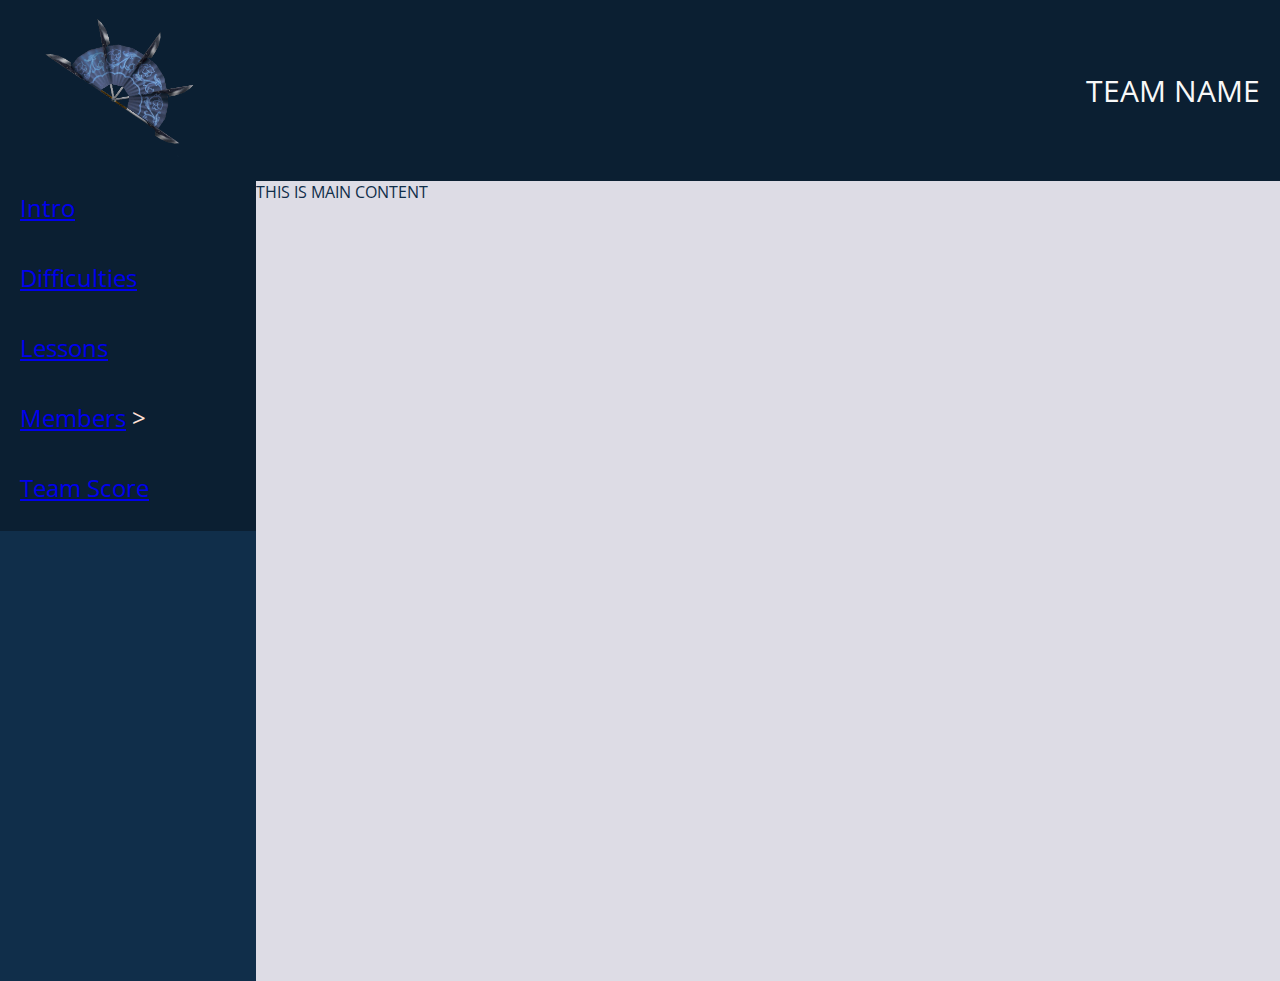
==== katana-difficulties.html @ 98115343 "logo set" ====
<!DOCTYPE html>
<html lang="en">
<head>
    <meta charset="UTF-8">
    <meta http-equiv="X-UA-Compatible" content="IE=edge">
    <meta name="viewport" content="width=device-width, initial-scale=1.0">
    <link rel="stylesheet" href="style.css">
    <title>Katana</title>
</head>
<body>
    <div class="navbar">
        <div class="icon">  <img
            src="./images/Logo.png"
            alt="FanKatana" width="200"
          /></div>
        <div class="team-name">TEAM NAME</div>
    </div>
    <div class="main-window">
        <div class="sidebar">
            <div class="side-item">
                <a href="./index.html">Intro</a>
                <!-- * Intro of the team 
                * Plan for the week -->
            </div>
            <div class="side-item">
                <!--add icon  -->
                <a href="./katana-difficulties.html">Difficulties</a>
                <!-- * Difficulties encountered while battling through the katas -->
            </div>
            <div class="side-item">
                <!--add icon  -->
                <a href="./katana-lessons.html">Lessons</a>
                <!-- * Lessons learned -->
            </div>
            <div class="side-item">
                <!--add icon  -->
                <a href="./katana-members.html">Members</a>                
                <!--add submembers-->>
            </div>
            <div class="side-item">
                <!--add icon  -->
                <a href="./katana-team.html">Team Score</a>  
                <!-- * Page for each team member showing his total score and a table with all the katas finished incl. their kyu rank. -->
            </div>
        </div>
        <div class="main-content">
            THIS IS MAIN CONTENT
            <!-- Page for the whole team with its final score -->
        </div>   
    </div> 
</body>
</html>
---- style.css ----
@import url('https://fonts.googleapis.com/css2?family=Open+Sans&display=swap');

:root {
    --color-oxford-blue: #0B1F32;
    --color-prussian-blue: #102E4A;
    --color-gainsboro: #DDDCE5;
    --color-cultured: #F8F8F8;
    --color-light-coral: #F07F7F;
    --color-misty-rose: #FFE0D6;
}
html {
    box-sizing: border-box;
    font-family: 'Open Sans', sans-serif;
    color: var(--color-prussian-blue);
    
}

body {
    min-height: 100vh;
    margin: 0;
    padding: 0;
}
.main-window{
    display: flex;
    align-items: stretch;
    min-height: 800px;
}
.navbar{
    align-items: center;
    background-color: var(--color-oxford-blue);
    color: var(--color-cultured);
    display: flex;
    font-size: 30px;
    justify-content: space-between;
    padding: 7px 20px;
}
.sidebar {
    background-color: var(--color-prussian-blue);
    color: var(--color-misty-rose);
    font-size: 24px;
    flex-basis: 20%;
}
.side-item {
    background-color: var(--color-oxford-blue);
    padding: 10px 20px;
    min-height: 50px;
}
.main-content {
    background-color: var(--color-gainsboro);
    flex-grow: 1;
}
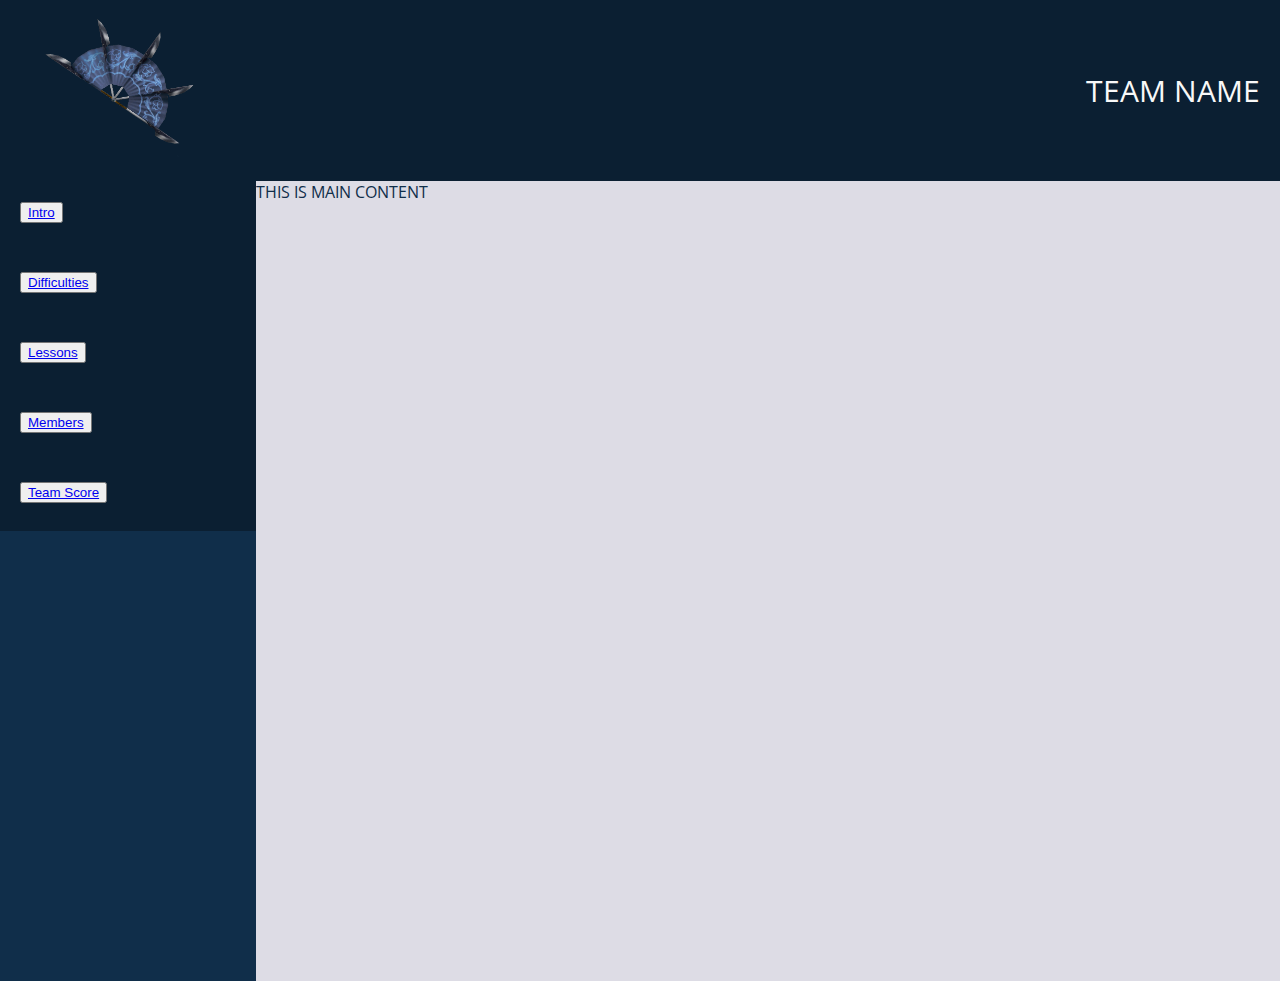
==== commit 23e21662: "added Buttons" ====
--- a/katana-difficulties.html
+++ b/katana-difficulties.html
@@ -18,28 +18,28 @@
     <div class="main-window">
         <div class="sidebar">
             <div class="side-item">
-                <a href="./index.html">Intro</a>
+                <button><a href="./index.html">Intro</a></button>
                 <!-- * Intro of the team 
                 * Plan for the week -->
             </div>
             <div class="side-item">
                 <!--add icon  -->
-                <a href="./katana-difficulties.html">Difficulties</a>
+                <button><a href="./katana-difficulties.html">Difficulties</a></button>
                 <!-- * Difficulties encountered while battling through the katas -->
             </div>
             <div class="side-item">
                 <!--add icon  -->
-                <a href="./katana-lessons.html">Lessons</a>
+                <button><a href="./katana-lessons.html">Lessons</a></button>
                 <!-- * Lessons learned -->
             </div>
             <div class="side-item">
                 <!--add icon  -->
-                <a href="./katana-members.html">Members</a>                
-                <!--add submembers-->>
+                <button><a href="./katana-members.html">Members</a>  </button>              
+                <!--add submembers-->
             </div>
             <div class="side-item">
                 <!--add icon  -->
-                <a href="./katana-team.html">Team Score</a>  
+                <button><a href="./katana-team.html">Team Score</a></button>  
                 <!-- * Page for each team member showing his total score and a table with all the katas finished incl. their kyu rank. -->
             </div>
         </div>
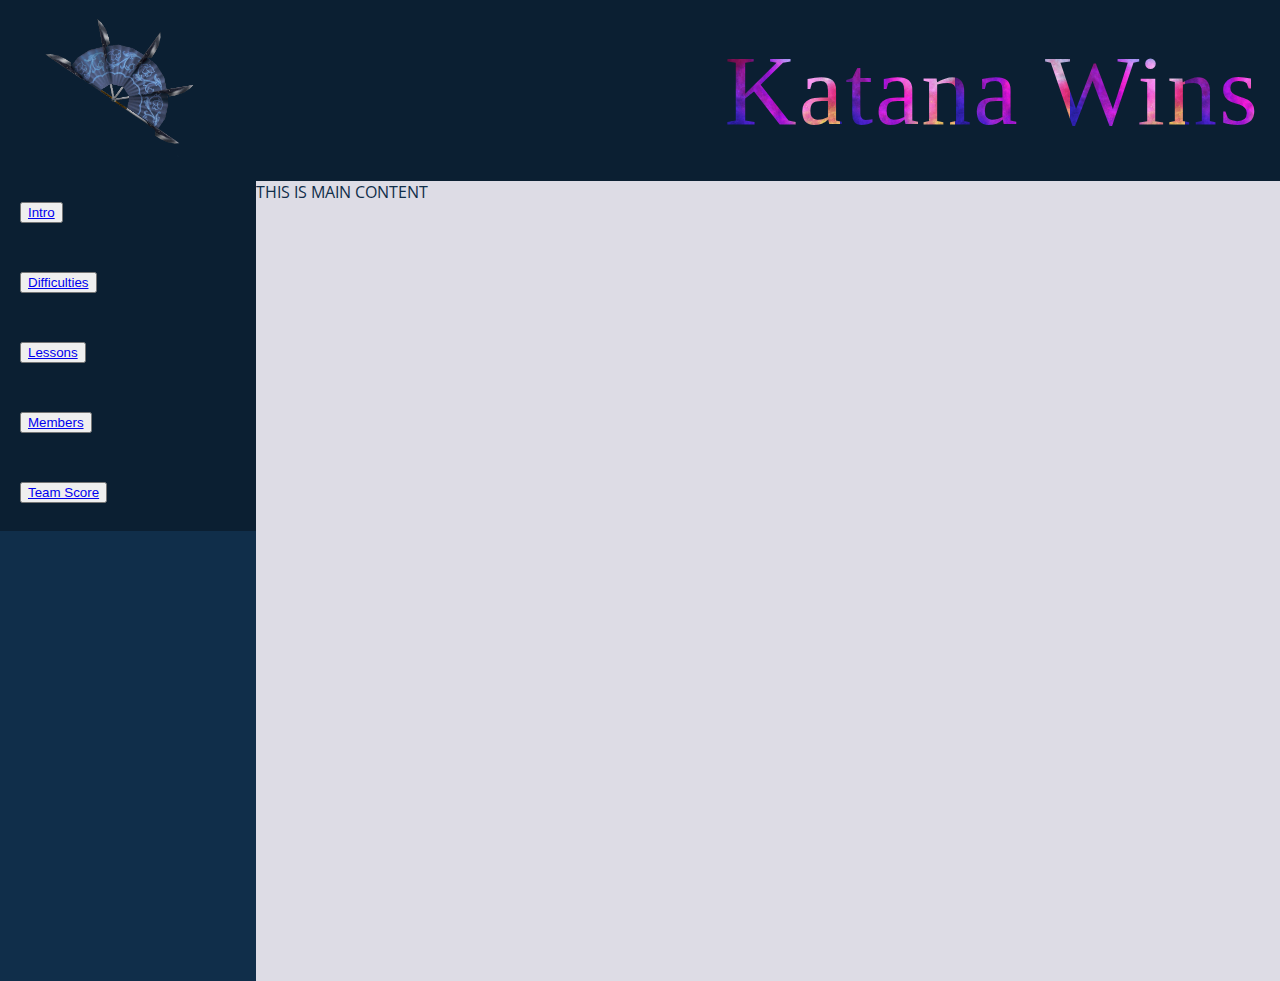
==== commit fb81e5f1: "TeamName" ====
--- a/katana-difficulties.html
+++ b/katana-difficulties.html
@@ -13,7 +13,7 @@
             src="./images/Logo.png"
             alt="FanKatana" width="200"
           /></div>
-        <div class="team-name">TEAM NAME</div>
+        <div class="team-name">Katana Wins</div>
     </div>
     <div class="main-window">
         <div class="sidebar">
--- a/style.css
+++ b/style.css
@@ -48,4 +48,18 @@
 .main-content {
     background-color: var(--color-gainsboro);
     flex-grow: 1;
+}
+.team-name {
+    background: url("./images/sky3.jpg");
+   -webkit-background-clip: text ;
+   background-clip: text;
+   color: transparent;
+  font-style: normal;
+  font-size: 100px;
+  letter-spacing: 2px;
+  line-height: 1,5;
+  font-family:cursive ;
+  background-size:contain ;
+  width: auto
+  
 }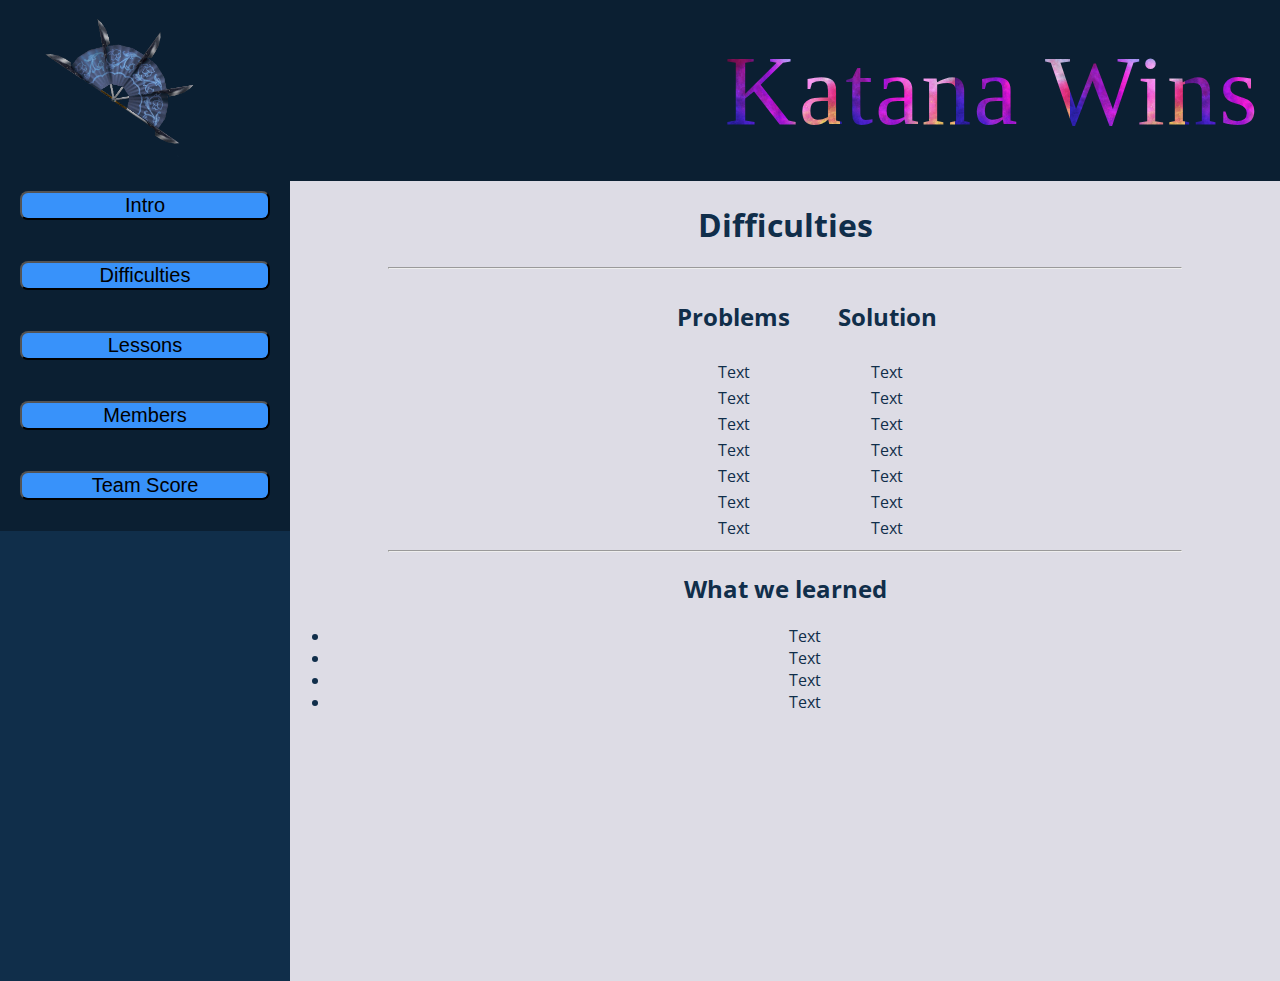
==== commit 476eff00: "pretty" ====
--- a/katana-difficulties.html
+++ b/katana-difficulties.html
@@ -44,7 +44,62 @@
             </div>
         </div>
         <div class="main-content">
-            THIS IS MAIN CONTENT
+            <center>
+           <h1> Difficulties</h1>
+       
+        <hr width="80%">
+        <table bgcolor="">
+            <th width="200">
+                <thead >
+                <tr>
+                    <th>
+                        <h2>Problems</h2>
+                    </th>
+                    <th><h2>Solution </h2></th>
+                </tr>
+            </thead>
+            <tbody>
+                <tr align="center">
+                    <td> Text</td>
+                    <td> Text</td>
+                </tr>
+                <tr align="center">
+                    <td> Text</td>
+                    <td> Text</td>
+                </tr>
+                <tr align="center">
+                    <td> Text</td>
+                    <td> Text</td>
+                </tr>
+                <tr align="center">
+                    <td> Text</td>
+                    <td> Text</td>
+                </tr>
+                <tr align="center">
+                    <td> Text</td>
+                    <td> Text</td>
+                </tr>
+                <tr align="center">
+                    <td> Text</td>
+                    <td> Text</td>
+                </tr>
+                <tr align="center">
+                    <td> Text</td>
+                    <td> Text</td>
+                </tr>
+
+            </tbody>
+        </table>
+        <hr width="80%">
+        <h2>What we learned</h2>
+        <ul>
+            <li> Text </li>
+            <li> Text </li>
+            <li> Text </li>
+            <li> Text </li>
+        </ul>
+       
+    </center>
             <!-- Page for the whole team with its final score -->
         </div>   
     </div> 
--- a/style.css
+++ b/style.css
@@ -1,65 +1,83 @@
-@import url('https://fonts.googleapis.com/css2?family=Open+Sans&display=swap');
+@import url("https://fonts.googleapis.com/css2?family=Open+Sans&display=swap");
 
 :root {
-    --color-oxford-blue: #0B1F32;
-    --color-prussian-blue: #102E4A;
-    --color-gainsboro: #DDDCE5;
-    --color-cultured: #F8F8F8;
-    --color-light-coral: #F07F7F;
-    --color-misty-rose: #FFE0D6;
+  --color-oxford-blue: #0b1f32;
+  --color-prussian-blue: #102e4a;
+  --color-gainsboro: #dddce5;
+  --color-cultured: #f8f8f8;
+  --color-light-coral: #f07f7f;
+  --color-misty-rose: #ffe0d6;
 }
 html {
-    box-sizing: border-box;
-    font-family: 'Open Sans', sans-serif;
-    color: var(--color-prussian-blue);
-    
+  box-sizing: border-box;
+  font-family: "Open Sans", sans-serif;
+  color: var(--color-prussian-blue);
 }
 
 body {
-    min-height: 100vh;
-    margin: 0;
-    padding: 0;
+  min-height: 100vh;
+  margin: 0;
+  padding: 0;
 }
-.main-window{
-    display: flex;
-    align-items: stretch;
-    min-height: 800px;
+
+button {
+  font-size: 20px;
+  width: 250px;
+  background-color: rgb(56, 146, 250);
+  border-radius: 8px;
+  height: fit-content;
 }
-.navbar{
-    align-items: center;
-    background-color: var(--color-oxford-blue);
-    color: var(--color-cultured);
-    display: flex;
-    font-size: 30px;
-    justify-content: space-between;
-    padding: 7px 20px;
+
+button:hover {
+  background-color: rgb(37, 57, 238);
+}
+
+a {
+  color: black;
+  text-decoration: none;
+}
+
+.main-window {
+  display: flex;
+  align-items: stretch;
+  min-height: 800px;
+}
+.navbar {
+  align-items: center;
+  background-color: var(--color-oxford-blue);
+  color: var(--color-cultured);
+  display: flex;
+  font-size: 30px;
+  justify-content: space-between;
+  padding: 7px 20px;
 }
 .sidebar {
-    background-color: var(--color-prussian-blue);
-    color: var(--color-misty-rose);
-    font-size: 24px;
-    flex-basis: 20%;
+  background-color: var(--color-prussian-blue);
+  color: var(--color-misty-rose);
+  font-size: 24px;
+  flex-basis: 20%;
 }
 .side-item {
-    background-color: var(--color-oxford-blue);
-    padding: 10px 20px;
-    min-height: 50px;
+  background-color: var(--color-oxford-blue);
+  padding: 10px 20px;
+  min-height: 50px;
+  display: flex;
+  justify-content: center;
 }
 .main-content {
-    background-color: var(--color-gainsboro);
-    flex-grow: 1;
+  background-color: var(--color-gainsboro);
+  flex-grow: 1;
 }
 .team-name {
-    background: url("./images/sky3.jpg");
-   -webkit-background-clip: text ;
-   background-clip: text;
-   color: transparent;
+  background: url("./images/sky3.jpg");
+  -webkit-background-clip: text;
+  background-clip: text;
+  color: transparent;
   font-style: normal;
   font-size: 100px;
   letter-spacing: 2px;
-  line-height: 1,5;
-  font-family:cursive ;
-  background-size:contain ;
-  width: auto
-  
-}+  line-height: 1, 5;
+  font-family: cursive;
+  background-size: contain;
+  width: auto;
+}
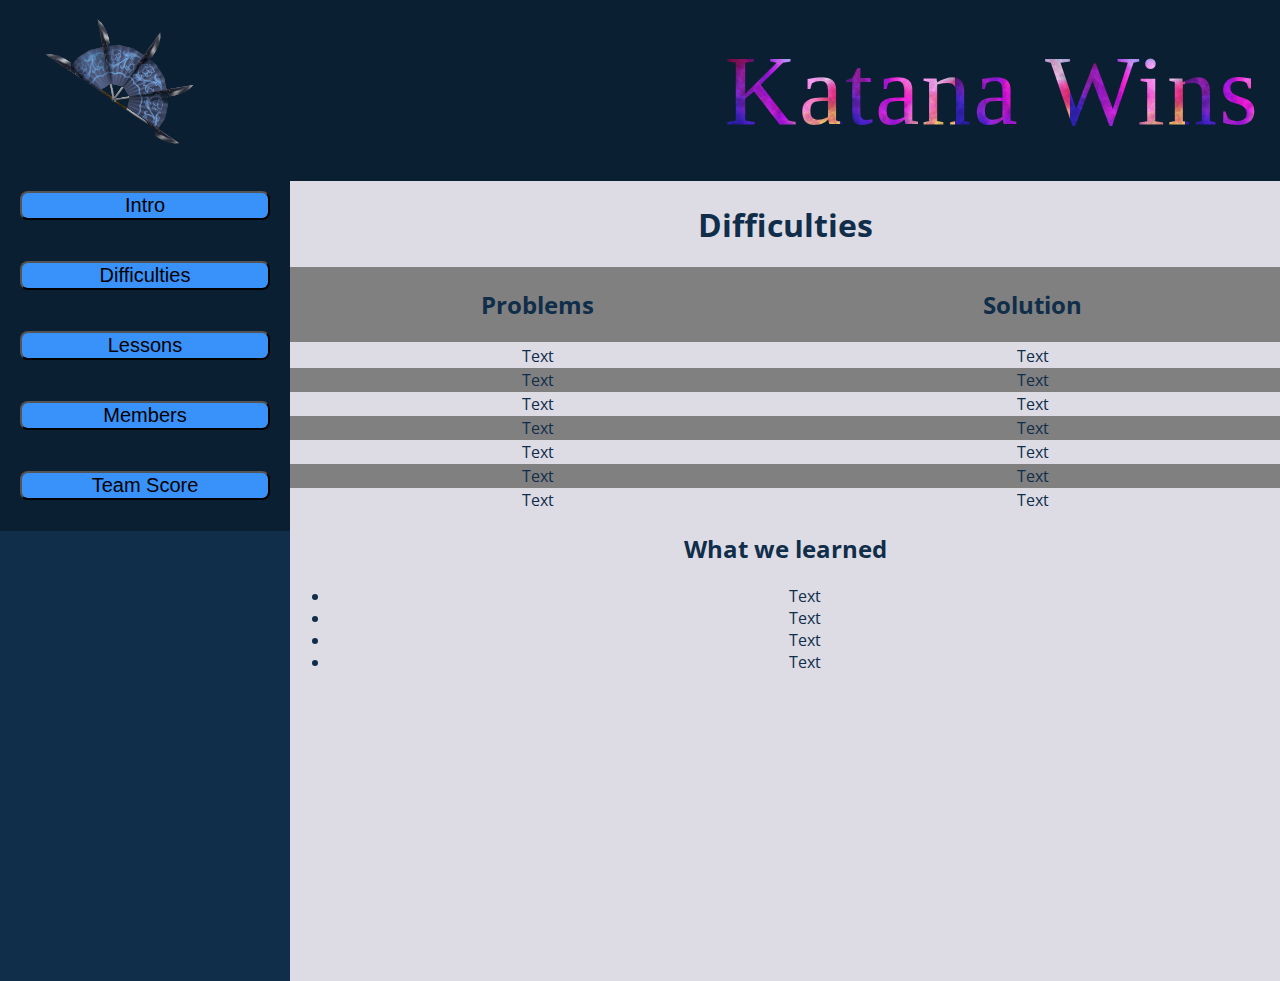
==== commit 9dd69c67: "tables" ====
--- a/katana-difficulties.html
+++ b/katana-difficulties.html
@@ -4,7 +4,7 @@
     <meta charset="UTF-8">
     <meta http-equiv="X-UA-Compatible" content="IE=edge">
     <meta name="viewport" content="width=device-width, initial-scale=1.0">
-    <link rel="stylesheet" href="style.css">
+    <link rel="stylesheet" href="styleS.css">
     <title>Katana</title>
 </head>
 <body>
@@ -47,50 +47,51 @@
             <center>
            <h1> Difficulties</h1>
        
-        <hr width="80%">
-        <table bgcolor="">
-            <th width="200">
+        <div>
+        <table class="SproTable" width ="100%">
+            <th>
                 <thead >
-                <tr>
-                    <th>
-                        <h2>Problems</h2>
+                <tr bgcolor="gray">
+                    <th width="300" class="SproTable" >
+                        <h2 >Problems</h2>
                     </th>
-                    <th><h2>Solution </h2></th>
+                    <th width="300" class="SproTable"><h2>Solution </h2></th>
                 </tr>
             </thead>
             <tbody>
                 <tr align="center">
-                    <td> Text</td>
-                    <td> Text</td>
+                    <td class="SproTable"> Text</td>
+                    <td class="SproTable"> Text</td>
+                </tr>
+                <tr align="center" bgcolor="gray">
+                    <td class="SproTable"> Text</td>
+                    <td class="SproTable"> Text</td>
                 </tr>
                 <tr align="center">
-                    <td> Text</td>
-                    <td> Text</td>
+                    <td class="SproTable"> Text</td>
+                    <td class="SproTable"> Text</td>
                 </tr>
-                <tr align="center">
-                    <td> Text</td>
-                    <td> Text</td>
+                <tr align="center" bgcolor="gray">
+                    <td class="SproTable"> Text</td>
+                    <td class="SproTable"> Text</td>
                 </tr>
-                <tr align="center">
-                    <td> Text</td>
-                    <td> Text</td>
+                <tr align="center" >
+                    <td class="SproTable"> Text</td>
+                    <td class="SproTable"> Text</td>
                 </tr>
-                <tr align="center">
-                    <td> Text</td>
-                    <td> Text</td>
+                <tr align="center" bgcolor="gray">
+                    <td class="SproTable"> Text</td>
+                    <td class="SproTable"> Text</td>
                 </tr>
-                <tr align="center">
-                    <td> Text</td>
-                    <td> Text</td>
-                </tr>
-                <tr align="center">
-                    <td> Text</td>
-                    <td> Text</td>
+                <tr align="center" >
+                    <td class="SproTable"> Text</td>
+                    <td class="SproTable"> Text</td>
                 </tr>
 
             </tbody>
         </table>
-        <hr width="80%">
+    </div>
+       
         <h2>What we learned</h2>
         <ul>
             <li> Text </li>
--- a/styleS.css
+++ b/styleS.css
@@ -0,0 +1,88 @@
+@import url("https://fonts.googleapis.com/css2?family=Open+Sans&display=swap");
+
+:root {
+  --color-oxford-blue: #0b1f32;
+  --color-prussian-blue: #102e4a;
+  --color-gainsboro: #dddce5;
+  --color-cultured: #f8f8f8;
+  --color-light-coral: #f07f7f;
+  --color-misty-rose: #ffe0d6;
+}
+html {
+  box-sizing: border-box;
+  font-family: "Open Sans", sans-serif;
+  color: var(--color-prussian-blue);
+}
+
+body {
+  min-height: 100vh;
+  margin: 0;
+  padding: 0;
+}
+
+button {
+  font-size: 20px;
+  width: 250px;
+  background-color: rgb(56, 146, 250);
+  border-radius: 8px;
+  height: fit-content;
+}
+
+button:hover {
+  background-color: rgb(37, 57, 238);
+}
+
+a {
+  color: black;
+  text-decoration: none;
+}
+
+.main-window {
+  display: flex;
+  align-items: stretch;
+  min-height: 800px;
+}
+.navbar {
+  align-items: center;
+  background-color: var(--color-oxford-blue);
+  color: var(--color-cultured);
+  display: flex;
+  font-size: 30px;
+  justify-content: space-between;
+  padding: 7px 20px;
+}
+.sidebar {
+  background-color: var(--color-prussian-blue);
+  color: var(--color-misty-rose);
+  font-size: 24px;
+  flex-basis: 20%;
+}
+.side-item {
+  background-color: var(--color-oxford-blue);
+  padding: 10px 20px;
+  min-height: 50px;
+  display: flex;
+  justify-content: center;
+}
+.main-content {
+  background-color: var(--color-gainsboro);
+  flex-grow: 1;
+}
+.team-name {
+  background: url("./images/sky3.jpg");
+  -webkit-background-clip: text;
+  background-clip: text;
+  color: transparent;
+  font-style: normal;
+  font-size: 100px;
+  letter-spacing: 2px;
+  line-height: 1, 5;
+  font-family: cursive;
+  background-size: contain;
+  width: auto;
+}
+
+.SproTable {
+border-collapse: collapse
+
+}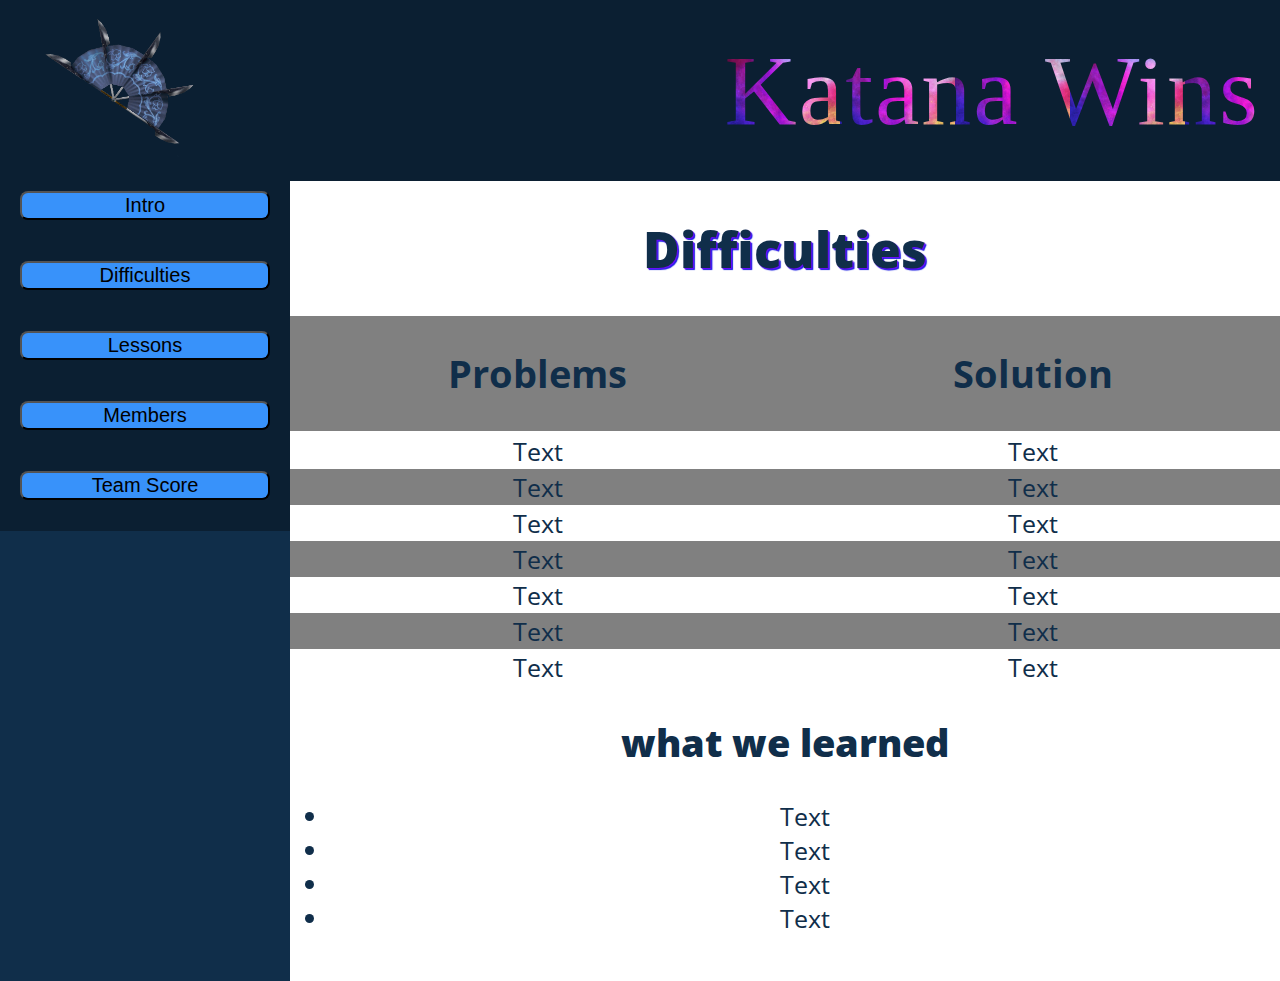
==== commit d791a2d2: "grob fertig" ====
--- a/katana-difficulties.html
+++ b/katana-difficulties.html
@@ -43,9 +43,9 @@
                 <!-- * Page for each team member showing his total score and a table with all the katas finished incl. their kyu rank. -->
             </div>
         </div>
-        <div class="main-content">
+        <div class="Sanmain-content">
             <center>
-           <h1> Difficulties</h1>
+           <h1 class="shadow"><strong>Difficulties</strong></h1>
        
         <div>
         <table class="SproTable" width ="100%">
@@ -92,7 +92,7 @@
         </table>
     </div>
        
-        <h2>What we learned</h2>
+        <h2><strong>what we learned</strong></h2>
         <ul>
             <li> Text </li>
             <li> Text </li>
--- a/styleS.css
+++ b/styleS.css
@@ -85,4 +85,23 @@
 .SproTable {
 border-collapse: collapse
 
+
+}
+.Smain-content {
+  font-size: 30px;
+  width: 70%;
+  margin-left: 5%;
+}
+.Sanmain-content{
+  text-align: center;
+  font-size: 25px;
+  width: 80%;
+
+}
+.shadow {
+  text-shadow: 1px 1px 1px rgb(112, 10, 255), 2px 2px 1px rgb(20, 30, 226);
+}
+#CodecoolLogo{
+  float:right;
+
 }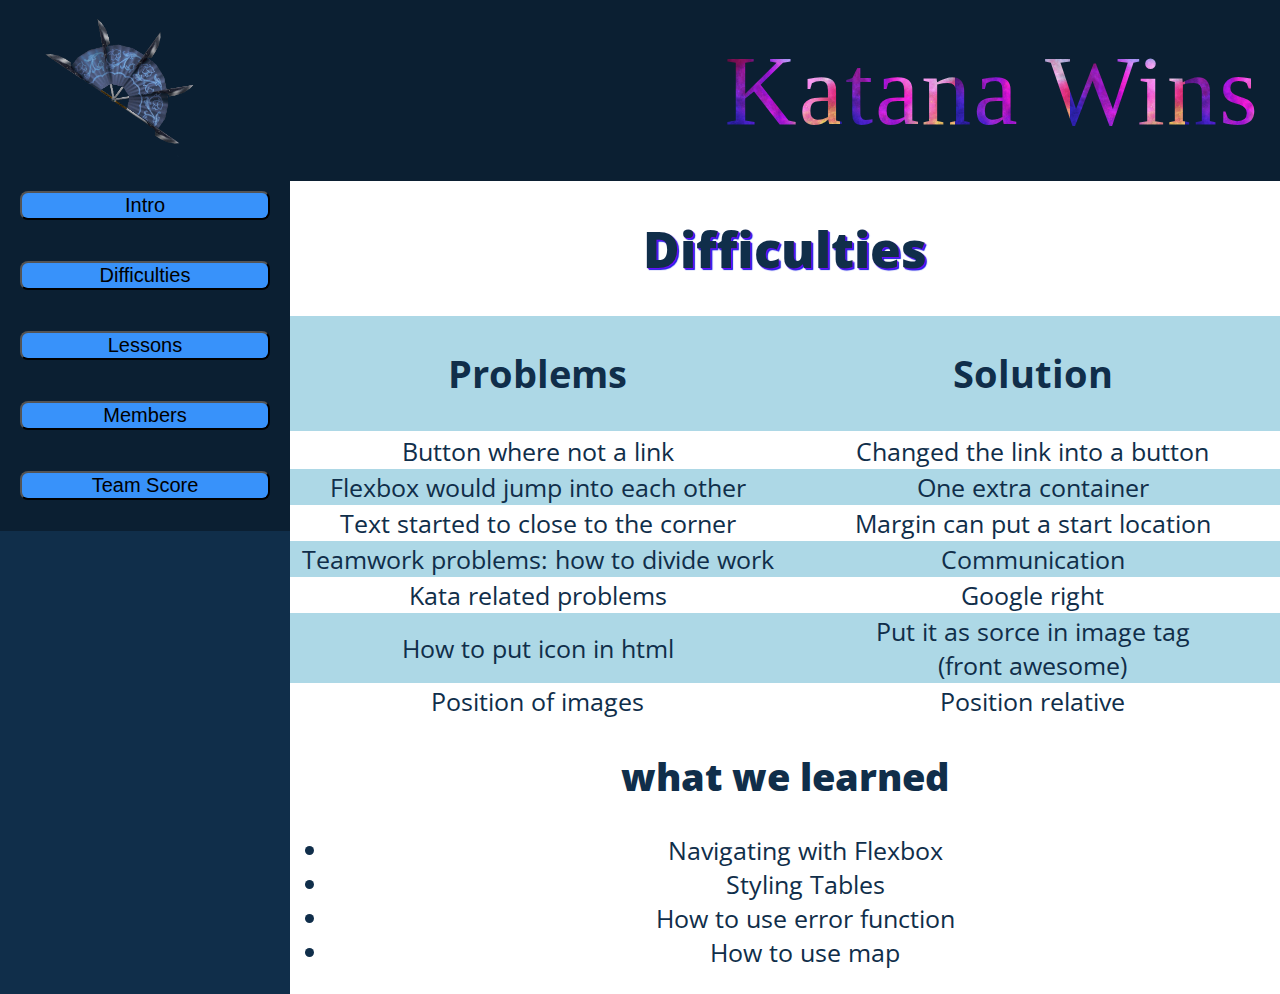
==== commit 0183f537: "San finish" ====
--- a/katana-difficulties.html
+++ b/katana-difficulties.html
@@ -51,7 +51,7 @@
         <table class="SproTable" width ="100%">
             <th>
                 <thead >
-                <tr bgcolor="gray">
+                <tr bgcolor="lightblue">
                     <th width="300" class="SproTable" >
                         <h2 >Problems</h2>
                     </th>
@@ -60,32 +60,32 @@
             </thead>
             <tbody>
                 <tr align="center">
-                    <td class="SproTable"> Text</td>
-                    <td class="SproTable"> Text</td>
+                    <td class="SproTable">Button where not a link</td>
+                    <td class="SproTable"> Changed the link into a button</td>
                 </tr>
-                <tr align="center" bgcolor="gray">
-                    <td class="SproTable"> Text</td>
-                    <td class="SproTable"> Text</td>
+                <tr align="center" bgcolor="lightblue">
+                    <td class="SproTable"> Flexbox would jump into each other</td>
+                    <td class="SproTable"> One extra container</td>
                 </tr>
                 <tr align="center">
-                    <td class="SproTable"> Text</td>
-                    <td class="SproTable"> Text</td>
+                    <td class="SproTable"> Text started to close to the corner</td>
+                    <td class="SproTable">  Margin can put a start location </td>
                 </tr>
-                <tr align="center" bgcolor="gray">
-                    <td class="SproTable"> Text</td>
-                    <td class="SproTable"> Text</td>
+                <tr align="center" bgcolor="lightblue">
+                    <td class="SproTable"> Teamwork problems: how to divide work</td>
+                    <td class="SproTable"> Communication</td>
                 </tr>
                 <tr align="center" >
-                    <td class="SproTable"> Text</td>
-                    <td class="SproTable"> Text</td>
+                    <td class="SproTable"> Kata related problems</td>
+                    <td class="SproTable"> Google right</td>
                 </tr>
-                <tr align="center" bgcolor="gray">
-                    <td class="SproTable"> Text</td>
-                    <td class="SproTable"> Text</td>
+                <tr align="center" bgcolor="lightblue">
+                    <td class="SproTable"> How to put icon in html</td>
+                    <td class="SproTable"> Put it as sorce in image tag <br> (front awesome)</td>
                 </tr>
                 <tr align="center" >
-                    <td class="SproTable"> Text</td>
-                    <td class="SproTable"> Text</td>
+                    <td class="SproTable"> Position of images</td>
+                    <td class="SproTable"> Position relative </td>
                 </tr>
 
             </tbody>
@@ -94,10 +94,10 @@
        
         <h2><strong>what we learned</strong></h2>
         <ul>
-            <li> Text </li>
-            <li> Text </li>
-            <li> Text </li>
-            <li> Text </li>
+            <li> Navigating with Flexbox </li>
+            <li> Styling Tables </li>
+            <li> How to use error function </li>
+            <li> How to use map </li>
         </ul>
        
     </center>
--- a/styleS.css
+++ b/styleS.css
@@ -102,6 +102,7 @@
   text-shadow: 1px 1px 1px rgb(112, 10, 255), 2px 2px 1px rgb(20, 30, 226);
 }
 #CodecoolLogo{
-  float:right;
-
+  position: relative;
+   top: -700px;
+   right: -1000px;
 }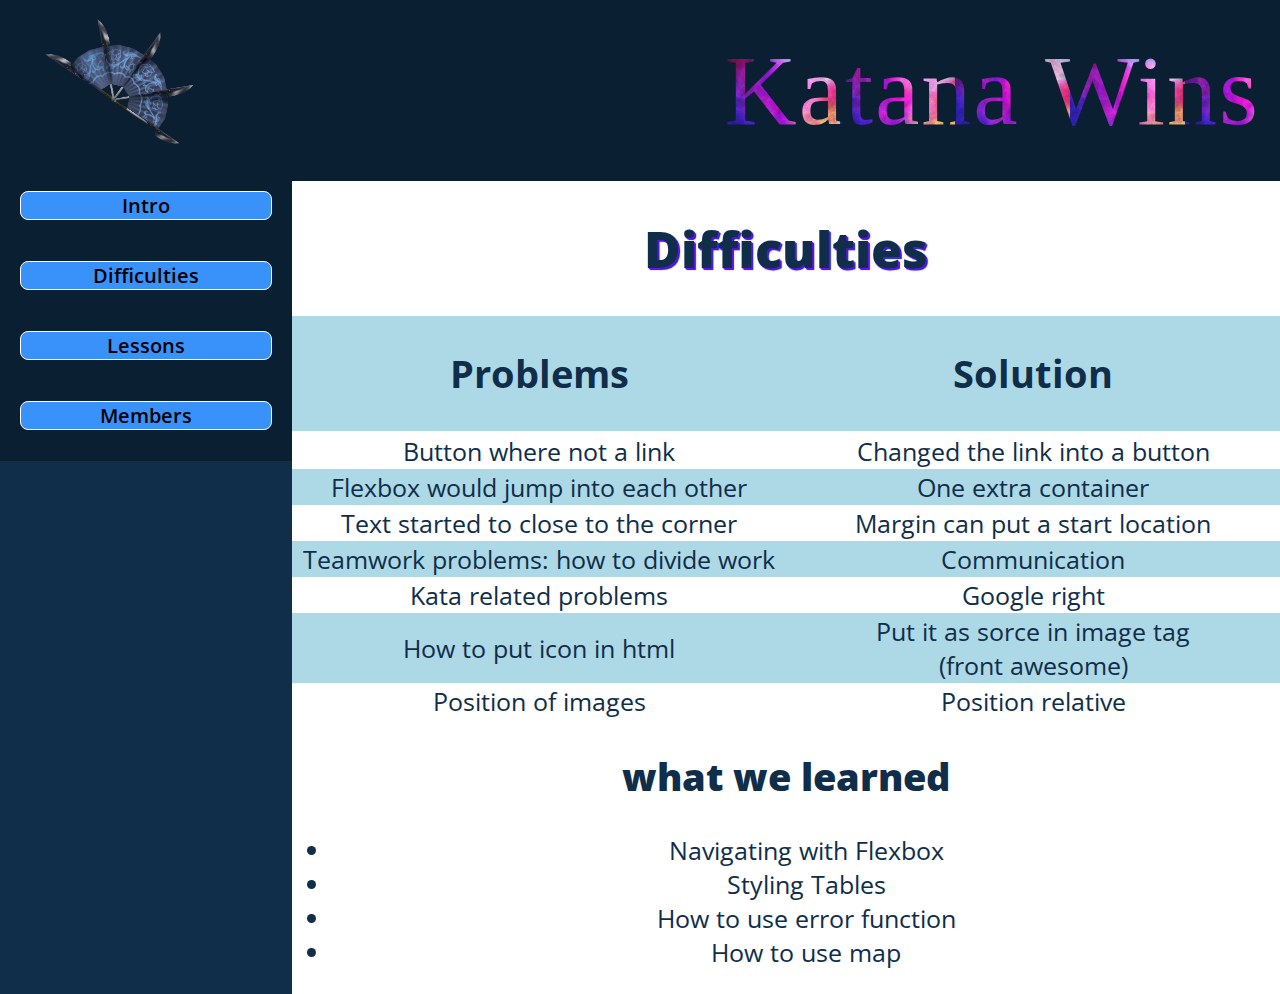
==== commit 3e51d0fb: "last changes (Links on all pages, added final stats)" ====
--- a/katana-difficulties.html
+++ b/katana-difficulties.html
@@ -18,29 +18,24 @@
     <div class="main-window">
         <div class="sidebar">
             <div class="side-item">
-                <button><a href="./index.html">Intro</a></button>
+                <a href="./index.html">Intro</a>
                 <!-- * Intro of the team 
                 * Plan for the week -->
             </div>
             <div class="side-item">
                 <!--add icon  -->
-                <button><a href="./katana-difficulties.html">Difficulties</a></button>
+                <a href="./katana-difficulties.html">Difficulties</a>
                 <!-- * Difficulties encountered while battling through the katas -->
             </div>
             <div class="side-item">
                 <!--add icon  -->
-                <button><a href="./katana-lessons.html">Lessons</a></button>
+                <a href="./katana-lessons.html">Lessons</a>
                 <!-- * Lessons learned -->
             </div>
             <div class="side-item">
                 <!--add icon  -->
-                <button><a href="./katana-members.html">Members</a>  </button>              
+                <a href="./katana-members.html">Members</a>            
                 <!--add submembers-->
-            </div>
-            <div class="side-item">
-                <!--add icon  -->
-                <button><a href="./katana-team.html">Team Score</a></button>  
-                <!-- * Page for each team member showing his total score and a table with all the katas finished incl. their kyu rank. -->
             </div>
         </div>
         <div class="Sanmain-content">
--- a/styleS.css
+++ b/styleS.css
@@ -20,21 +20,20 @@
   padding: 0;
 }
 
-button {
+a {
+  color:black;
+  text-decoration: none;
   font-size: 20px;
   width: 250px;
   background-color: rgb(56, 146, 250);
   border-radius: 8px;
   height: fit-content;
+  text-align: center;
+  font-weight: 600;
+  border: 1px solid white;
 }
-
-button:hover {
+a:hover {
   background-color: rgb(37, 57, 238);
-}
-
-a {
-  color: black;
-  text-decoration: none;
 }
 
 .main-window {
